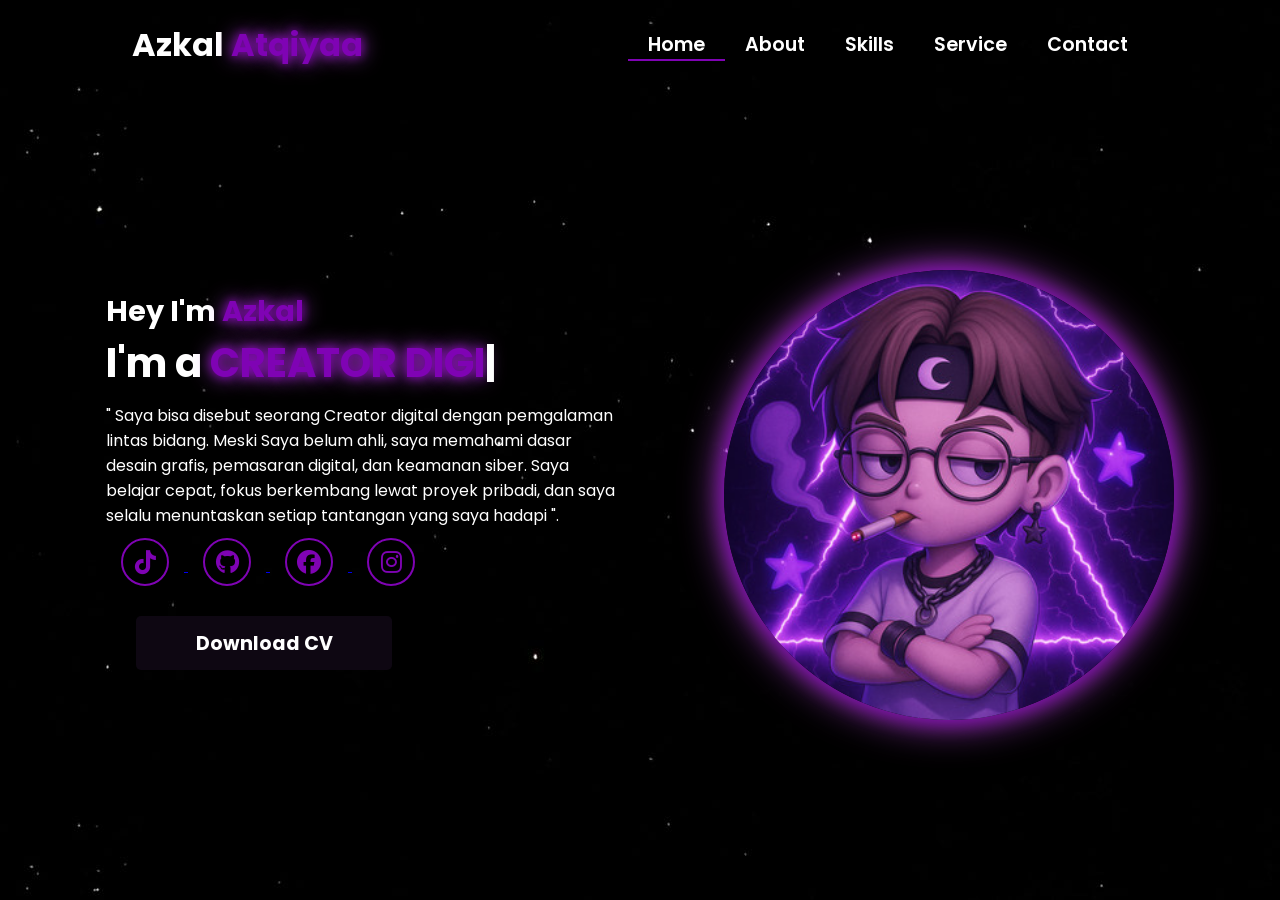
==== portofolio/index.html @ f6880f16 "Add files via upload" ====
<!-- Subscrbe YouTube Azkal Atqiyaa  -->
<!DOCTYPE html>
<html lang="en">

<head>

    <!-- Pengaturan karakter encoding untuk mendukung semua karakter Unicode -->
    <meta charset="UTF-8">

    <!-- Pengaturan viewport untuk responsivitas pada perangkat mobile -->
    <meta name="viewport" content="width=device-width, initial-scale=1.0">

    <!-- 
      Import Font Awesome untuk ikon sosial media dan navigasi
      Versi 6.5.1 dipilih untuk fitur dan ikon terbaru 
    -->
    <link rel="stylesheet" href="https://cdnjs.cloudflare.com/ajax/libs/font-awesome/6.5.1/css/all.min.css">

    <!-- 
      Import AOS (Animate On Scroll) library
      Digunakan untuk membuat animasi scroll yang menarik 
    -->
    <link rel="stylesheet" href="https://unpkg.com/aos@next/dist/aos.css" />

    <!-- Import file CSS custom untuk styling tambahan -->
    <link rel="stylesheet" href="css/style.css">
    <title>Portfolio Website</title>
</head>

<body>

    <!-- 
      Navigation Section
      - Menggunakan sistem grid untuk layout
      - Includes logo dan menu navigasi
      - Responsive dengan hamburger menu untuk mobile 
    -->
    <nav>
        <div class="nav-container">

            <!-- 
              Logo dengan animasi zoom-in
              data-aos-duration: 1500ms untuk animasi yang smooth 
            -->
            <div class="logo" data-aos="zoom-in" data-aos-duration="1500">
                Azkal <span>Atqiyaa</span>
            </div>

            <!-- 
              Navigation Links
              - Menggunakan fade-up animation dengan delays bertingkat
              - Active class untuk halaman yang sedang aktif 
            -->
            <div class="links">
                <div class="link active" data-aos="fade-up" data-aos-duration="1500" data-aos-delay="100"><a
                        href="index.html">Home</a></div>
                <div class="link" data-aos="fade-up" data-aos-duration="1500" data-aos-delay="200"><a
                        href="about.html">About</a></div>
                <div class="link" data-aos="fade-up" data-aos-duration="1500" data-aos-delay="300"><a
                        href="skill.html">Skills</a></div>
                <div class="link" data-aos="fade-up" data-aos-duration="1500" data-aos-delay="400"><a
                        href="service.html">Service</a></div>
                <div class="link" data-aos="fade-up" data-aos-duration="1500" data-aos-delay="500"><a
                        href="contact.html">Contact</a></div>
            </div>
        </div>

        <!-- 
          Hamburger Menu Icon
          - Muncul pada tampilan mobile
          - Menggunakan Font Awesome icon
          - onClick handler untuk membuka menu 
        -->
        <i class="fa-solid fa-bars hamburg" onclick="hamburg()"></i>

        <!-- 
          Dropdown Menu untuk Mobile
          - Berisi link navigasi yang sama
          - Muncul ketika hamburger menu diklik
          - Includes tombol close (x) 
        -->
        <div class="dropdown">
            <div class="links">
                <a href="index.html">Home</a>
                <a href="about.html">About</a>
                <a href="skill.html">Skills</a>
                <a href="service.html">Service</a>
                <a href="contact.html">Contact</a>
                <i class="fa-solid fa-xmark cancel" onclick="cancel()"></i>
            </div>
        </div>
    </nav>

    <!-- 
      Main Content Section
      - Menggunakan grid untuk layout dua kolom
      - Includes teks intro dan gambar profil 
    -->
    <section>
        <div class="main-container">
            <!-- 
              Content Container
              - Berisi heading, typewriter effect, dan social links
              - Setiap elemen memiliki animasi AOS yang berbeda 
            -->
            <div class="content">
                <!-- Heading dengan fade-left animation -->
                <h1 data-aos="fade-left" data-aos-duration="1500" data-aos-delay="700">Hey I'm <span>Azkal</span>
                </h1>

                <!-- 
                  Typewriter Effect
                  - Menggunakan JavaScript untuk animasi ketik
                  - Fade-right animation untuk container 
                -->
                <div data-aos="fade-right" data-aos-duration="1500" data-aos-delay="900" class="typewriter">I'm a <span
                        class="typewriter-text"></span><label for="">|</label></div>

                <!-- Paragraf deskripsi dengan flip-down animation -->
                <p data-aos="flip-down" data-aos-duration="1500" data-aos-delay="1100">" Saya bisa disebut seorang Creator digital
                    dengan pemgalaman lintas bidang. Meski Saya belum ahli, saya memahami dasar desain grafis, pemasaran digital,  
                    dan keamanan siber. Saya belajar cepat, fokus berkembang lewat proyek pribadi, dan saya selalu menuntaskan
                    setiap tantangan yang saya hadapi ".</p>

                <!-- 
                  Social Media Links
                  - Menggunakan Font Awesome icons
                  - Fade-up animation dengan delays bertingkat 
                -->
                <div class="social-links">
                    <a href="https://www.tiktok.com/@ezzkhalz?is_from_webapp=1&sender_device=pc" target="_blank" data-aos="fade-up" data-aos-duration="1500" data-aos-delay="1300">
                        <i class="fa-brands fa-tiktok"></i>
                    <a href="https://github.com/khaalzz" target="_blank" data-aos="fade-up" data-aos-duration="1500" data-aos-delay="1400">
                       <i class="fa-brands fa-github"></i>
                    <a href="https://web.facebook.com/ezz.khal?locale=id_ID" target="_blank" data-aos="fade-up" data-aos-duration="1500" data-aos-delay="1500">
                       <i class="fa-brands fa-facebook"></i>
                    <a href="https://www.instagram.com/khaalzz_/" target="_blank" data-aos="fade-up" data-aos-duration="1500" data-aos-delay="1600">
                        <i class="fa-brands fa-instagram"></i>
                </a>
                </div>
                <!-- 
                  Download CV Button
                  - Zoom-out animation dengan delay terpanjang
                  - Styling didefinisikan di CSS 
                -->
                <div class="btn" data-aos="zoom-out" data-aos-duration="1500" data-aos-delay="1800">
                    <button>Download CV</button>
                </div>
            </div>

            <!-- 
              Image Container
              - Menggunakan zoom-in animation
              - Durasi lebih panjang (3000ms) untuk efek dramatic 
            -->
            <div class="image" data-aos="zoom-in" data-aos-duration="3000">
                <img src="img/zoro.jpg" alt="">
            </div>
        </div>
    </section>

    <!-- 
      Script Imports
      - AOS library untuk animasi
      - Custom JavaScript untuk fungsionalitas tambahan 
    -->
    <script src="https://unpkg.com/aos@next/dist/aos.js"></script>
    <script>
        // Inisialisasi AOS dengan offset 0 untuk trigger tepat waktu
        AOS.init({ offset: 0, });
    </script>
    <script src="./js/script.js"></script>
</body>

</html>
<!-- Subscrbe YouTube Azkal Atqiyaa  -->
---- portofolio/css/style.css ----
/* Subscrbe YouTube Azkal Atqiyaa */

@import url("https://fonts.googleapis.com/css2?family=Poppins:wght@100;200;300;400;500;600&display=swap");

:root {
  --purple: #7f03b4;
  --purple-glow: #ca4ef0;
}


* {
  padding: 0;
  margin: 0;
  font-family: "Poppins", sans-serif;
  box-sizing: border-box;
}

body {
  width: 100%;
  height: 100vh;
  background-image: url("../img/background.jpg");
  overflow: hidden;
}

nav {
  width: 100%;
  height: 10vh;
  position: sticky;
}

.nav-container {
  width: 100%;
  height: 100%;
  display: flex;
  justify-content: space-around;
  align-items: center;
}

/* Subscrbe YouTube Azkal Atqiyaa */

.logo {
  color: white;
  font-size: 2rem;
  font-weight: bold;
}

.logo span {
  color: #7f03b4;
  text-shadow: 0 0 10px #7f03b4, 0 0 20px #ca4ef0;}

.hamburg,
.cancel {
  cursor: pointer;
  position: absolute;
  right: 15px;
  top: 10px;
  color: white;
  display: none;
  font-size: clamp(2.5rem, 0.5rem + 5vw, 3rem);
}

.nav-container .links {
  display: flex;
}

.nav-container .links a {
  font-size: 1.2rem;
  color: white;
  margin: 0 20px;
  text-decoration: none;
  font-weight: 550;
  transition: 0.3s linear;
}

.nav-container .links a:hover {
  color: #7f03b4;
  border-bottom: 2px solid #7f03b4;
}

.nav-container .links .active {
  color: #7f03b4;
  border-bottom: 2px solid #7f03b4;
}

.dropdown {
  z-index: 100;
  position: absolute;
  top: 0;
  transform: translateY(-500px);
  width: 100%;
  height: auto;
  backdrop-filter: blur(4px) brightness(40%);
  box-shadow: 0 0 20px black;
  transition: 0.2s linear;
}

.dropdown .links a {
  display: flex;
  color: white;
  text-decoration: none;
  padding: 15px 0;
  justify-content: center;
  align-items: center;
  transition: 0.2s linear;
}

.dropdown .links a:hover {
  background-color: #7f03b4;
}

section {
  width: 100%;
  height: 90vh;
}

.main-container {
  width: 100%;
  height: 100%;
  display: flex;
  justify-content: space-evenly;
  align-items: center;
}

.main-container .content {
  color: white;
  width: 40%;
  min-height: 100px;
}

/* Subscrbe YouTube Azkal Atqiyaa */

.content h1 {
  font-size: clamp(1rem, 1rem + 5vw, 1.8rem);
}

.content h1 span {
  font-weight: 700;
  text-shadow: 0 0 10px #7f03b4, 0 0 20px #ca4ef0;  color: #7f03b4;
}

.content .typewriter {
  font-size: clamp(1rem, 1rem + 5vw, 2.5rem);
  font-weight: 700;
}

.typewriter span {
  color: #7f03b4;
  text-shadow: 0 0 10px #7f03b4, 0 0 20px #ca4ef0;}

.content p {
  font-size: clamp(0, 4rem, 0.2rem + 9vw, 1rem);
  margin: 10px 0;
}

.social-links i {
  display: inline-flex;
  justify-content: center;
  align-items: center;
  width: 3rem;
  height: 3rem;
  background-color: transparent;
  border: 2px solid #7f03b4;
  border-radius: 50%;
  color: #7f03b4;
  margin: 0 15px;
  font-size: 1.5rem;
  transition: 0.2s linear;
}

.social-links i:hover {
  scale: 1.3;
  filter: drop-shadow(0 0 10px rgb(169, 3, 211));
  color: black;
  background-color: #7f03b4;
  -webkit-filter: drop-shadow(0 0 10px rgb(152, 3, 211));
}

.content button {
  width: 50%;
  height: 6vh;
  margin: 30px;
  background: rgba(142, 68, 173, 0.1);
  color: white;
  border: none;
  outline: none;
  font-size: 120%;
  font-weight: 700;
  border-radius: 5px;
  transition: 0.2s linear;
}

.content button:hover {
  scale: 1.1;
  color: #7f03b4;
  border: 2px solid #7f03b4;
  background-color: transparent;
  font-weight: 700;
  box-shadow: 0 0 20px #7f03b4, 0 0 40px #ca4ef0;
}

.main-container .image {
  width: 50vh;
  height: 50vh;
  border-radius: 100%;
  overflow: hidden;
  box-shadow: 0 0 20px #7f03b4, 0 0 40px #ca4ef0;
}

.main-container .image img {
  width: 100%;
  height: 100%;
}

.main-container .image:hover {
  animation: animate 1.5s ease-in-out infinite;
  -webkit-animation: animate 1.5s ease-in-out infinite;
}

@keyframes animate {
  0% {
    scale: 1;
  }
  50% {
    scale: 1.05;
  }
  100% {
    scale: 1;
  }
}

@media (max-width: 884px) {
  nav .logo {
    position: absolute;
    top: 16px;
    left: 15px;
    font-size: 1.5rem;
  }

  .main-container {
    display: flex;
    flex-direction: column-reverse;
  }

  .nav-container .links {
    display: none;
  }

  .hamburg,
  .cancel {
    display: block;
  }

  .main-container .content {
    width: 80%;
  }
  .social-links i {
    width: 2.5rem;
    height: 2.5rem;
    font-size: 1.5rem;
  }

  .main-container .image {
    z-index: -1;
    width: 50%;
    height: 80%;
  }
}

@media (max-width: 440px) {
  .main-container .image {
    width: 60%;
    height: 30%;
  }

  .main-container .content {
    width: 80%;
  }

  .main-container button {
    margin-top: 15px;
  }
}
/* Subscrbe YouTube Azkal Atqiyaa */
/* --- Awards Section Styling --- */
.awards h2,
.heading.awards {
  text-align: center;
}

.awards h2 {
  font-size: 2.5rem;
  color: var(--purple);
  text-shadow: 0 0 10px var(--purple), 0 0 20px var(--purple-glow);
  margin-bottom: 30px;
}
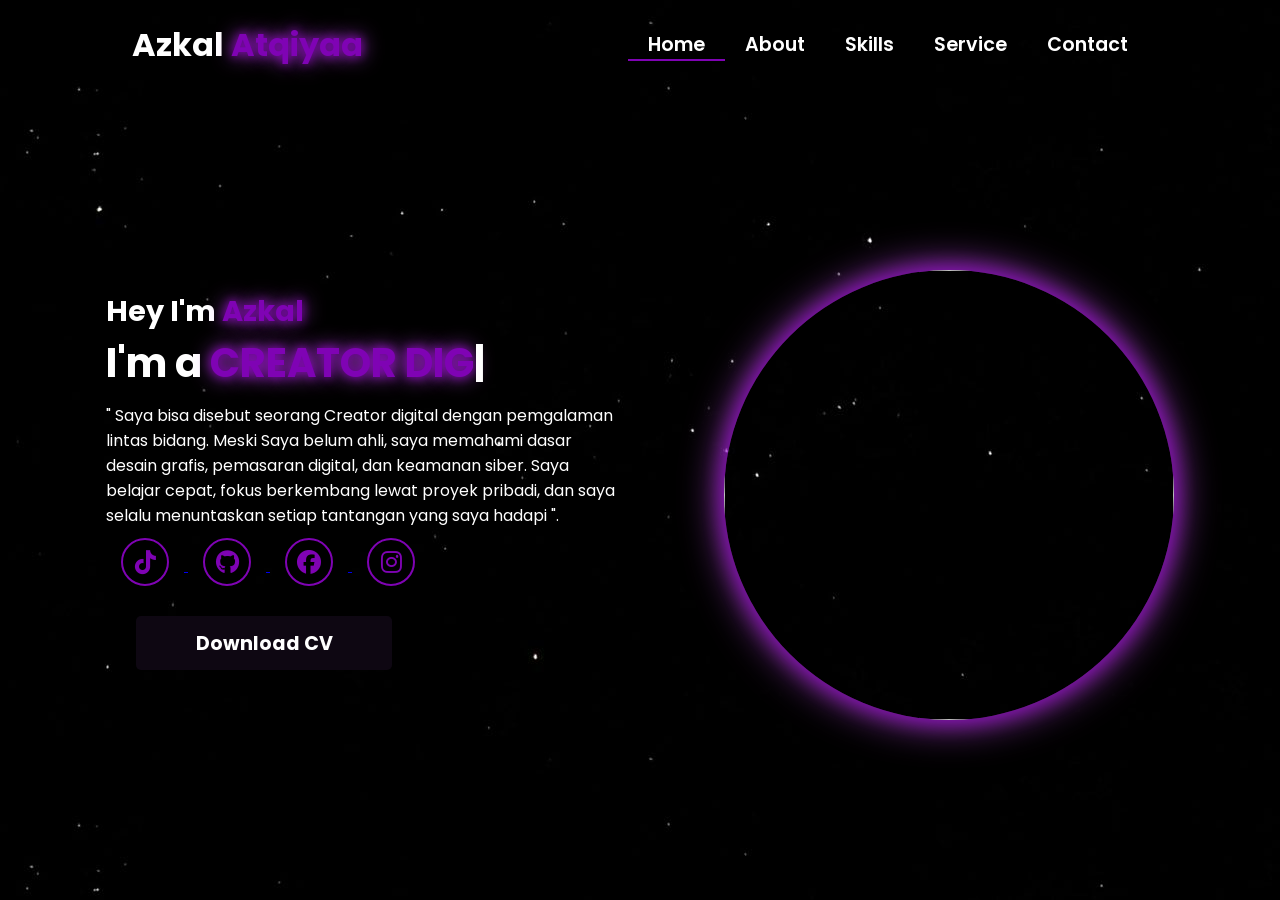
==== commit 6125b396: "index.html" ====
--- a/portofolio/index.html
+++ b/portofolio/index.html
@@ -154,7 +154,7 @@
               - Durasi lebih panjang (3000ms) untuk efek dramatic 
             -->
             <div class="image" data-aos="zoom-in" data-aos-duration="3000">
-                <img src="img/zoro.jpg" alt="">
+                <img src="img/MY PP.jpg" alt="">
             </div>
         </div>
     </section>
@@ -173,4 +173,4 @@
 </body>
 
 </html>
-<!-- Subscrbe YouTube Azkal Atqiyaa  -->+<!-- Subscrbe YouTube Azkal Atqiyaa  -->
